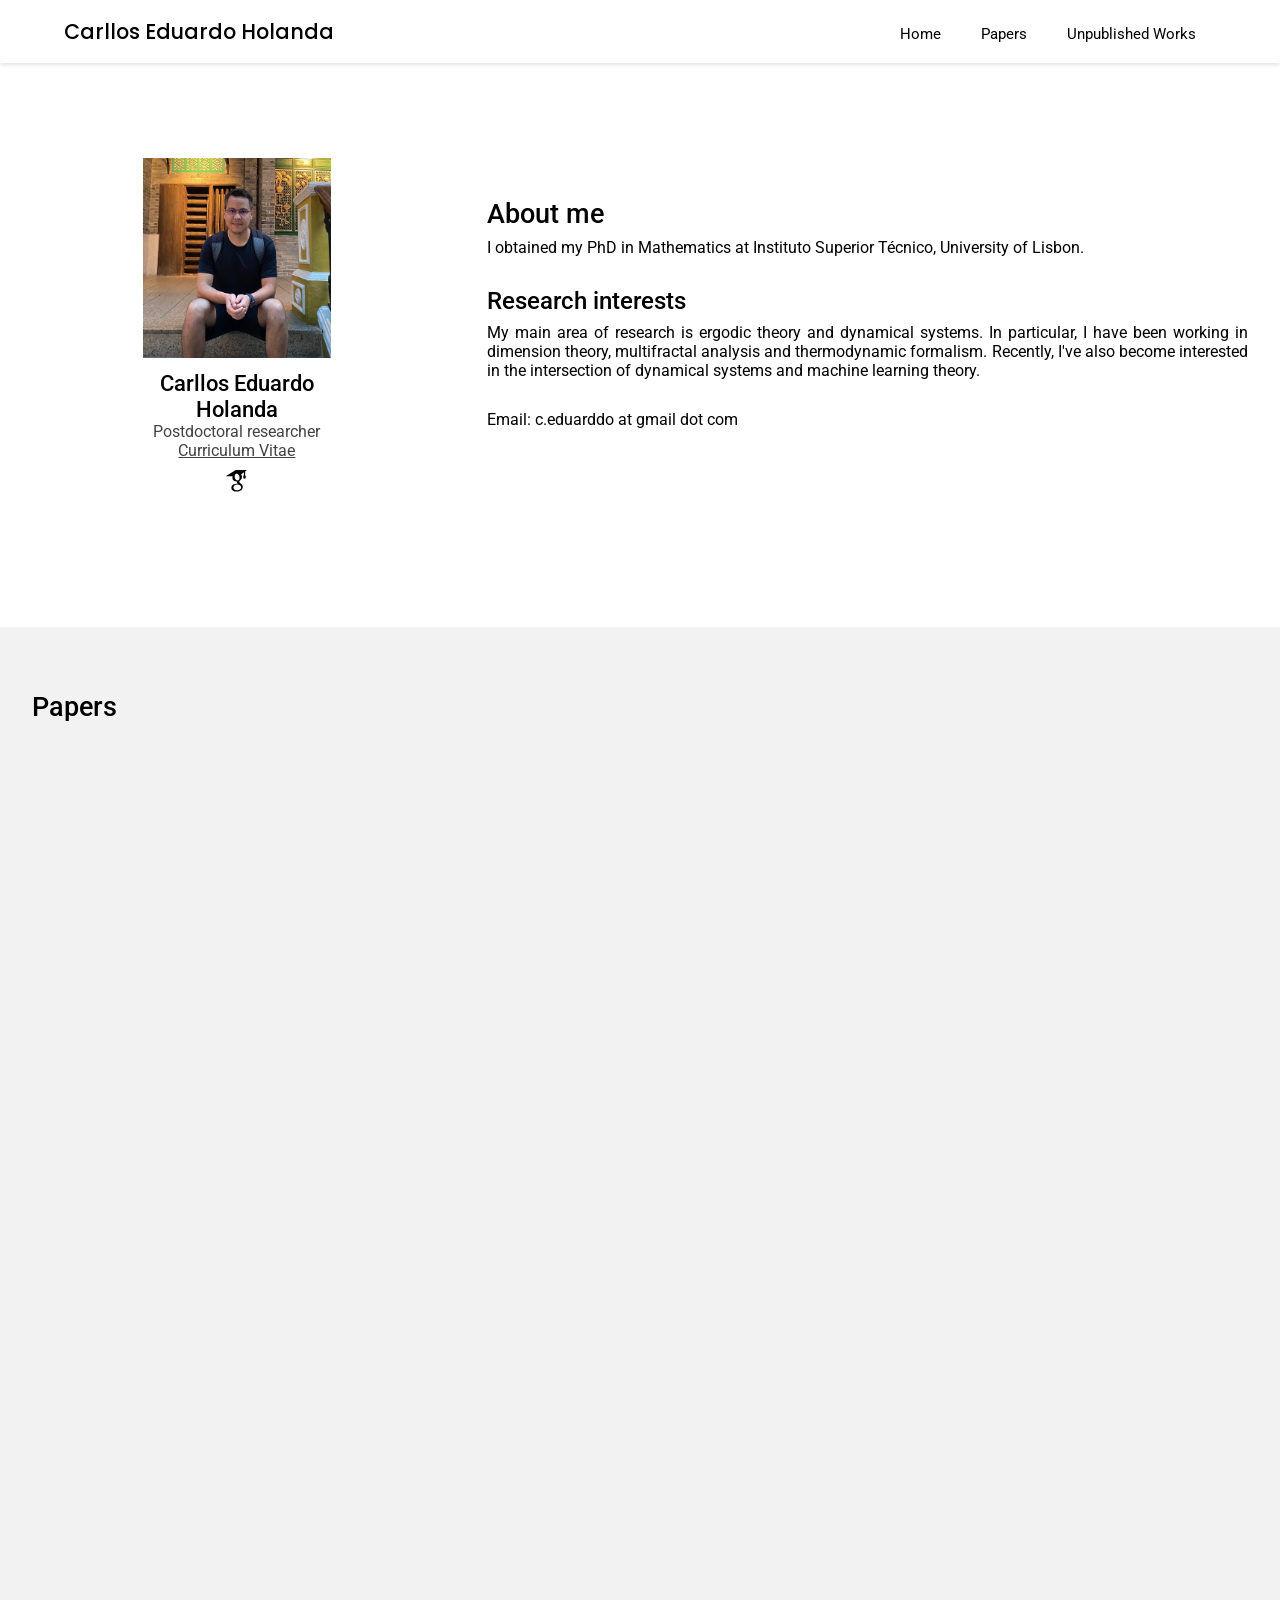
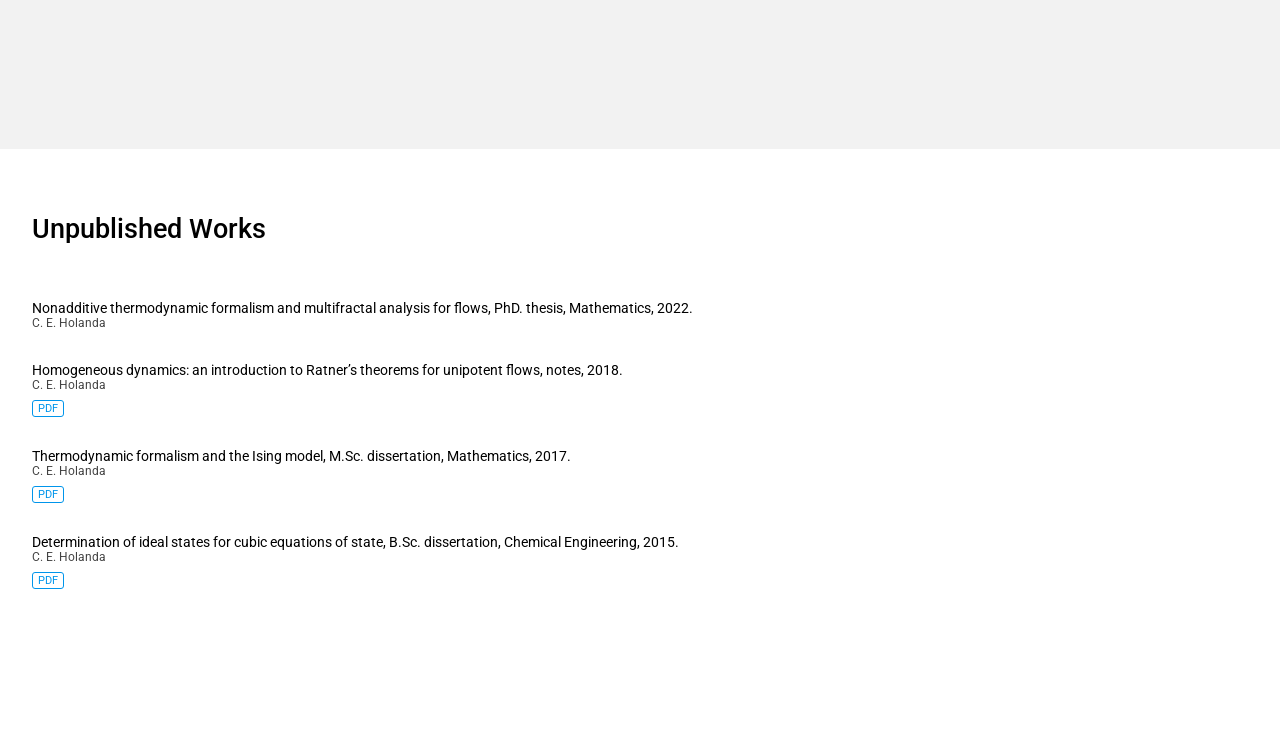
==== index.html @ 68814358 "Update index.html" ====
<!DOCTYPE html>
<html lang="en">
  <head>
    <meta charset="UTF-8" />
    <meta http-equiv="X-UA-Compatible" content="IE=edge" />
    <meta name="viewport" content="width=device-width, initial-scale=1.0" />
    <title>Carllos Eduardo Holanda</title>
    <link rel="icon" type="image" href="images/penguin.png">
    <link rel="stylesheet" href="style/style.css" />
  </head>
  <body>
    <!--- HEADER --->
    <header id="header" class="header">
      <section class="container">
        <a class="logo" href="index.html">Carllos Eduardo Holanda</a>
        <img
          class="open-menu"
          id="open-menu"
          src="images/menu.png"
          alt="Open menu"
          width="21"
          height="21"
        />
        <nav class="nav" id="nav">
          <img
            class="close-menu"
            id="close-menu"
            src="images/close.png"
            alt="Close menu"
            width="19"
          />
          <ul class="nav-links">
            <li><a class="nav-link" href="#home">Home</a></li>
            <li><a class="nav-link" href="#papers">Papers</a></li>
            <li>
              <a class="nav-link" href="#unpublished">Unpublished Works</a>
            </li>
          </ul>
        </nav>
      </section>
    </header>

    <!-- MAIN SECTION -->
    <section id="home" class="main">
      <div class="info">
        <img class="photo" src="images/New_new_me.jpeg" alt="profile photo" />
        <h2>Carllos Eduardo Holanda</h2>
        <p>Postdoctoral researcher</p>
        <a href="archives/cv.pdf" target="_blank" class="curriculum-vitae"
          >Curriculum Vitae</a
        >
        <!-- <p>c.eduarddo at gmail.com</p >-->
        <a
          class="google-scholar"
          href="https://scholar.google.com/citations?user=G0vyTjEAAAAJ&hl=en"
          target="_blank"
          ><img
            src="images/google-scholar.svg"
            alt="google-scholar link"
            width="30px"
        /></a>
      </div>

      <div class="biography">
        <div class="animate">
          <h2>About me</h2>
          <p class="about-me">
            <p align="justify">
            I obtained my PhD in Mathematics at Instituto Superior Técnico,
            University of Lisbon. 
          </p>

          <h3>Research interests</h3>
          <p class="research-interests">
            <p align="justify">
            My main area of research is ergodic theory and dynamical systems. In particular, I have been working in dimension theory, multifractal
            analysis and thermodynamic formalism. Recently, I've also become interested in the intersection of dynamical systems and machine learning theory.
          </p>

          <p class="contact">
            <p align="justify">
            Email: <span>c.eduarddo at gmail dot com</span>
          </p>
        </div>
      </div>
    </section>

    <!-- Papers -->
    <section id="papers" class="papers">
      <div class="left-col-mp">
        <h2 class="animate">Papers</h2>
      </div>

      <div class="right-col-mp animate">
         <div class="pb"> 
        <a
            href="https://doi.org/10.48550/arXiv.2210.05926"
            target="_blank"
            class="paper-link"
            >On cohomology, Gibbs properties and regularity of some nonadditive families of functions (2024).</a
          >
          <p>C. E. Holanda</p>
          <div class="mini-links">
            <a href="archives/nonadd-Liv_flow.pdf" target="_blank"
              >Preprint</a
            >
          </div>
        </div>
        
      <div class="pb"> 
          <a
            href="https://www.sciencedirect.com/science/article/abs/pii/S0022039624007393"
            target="_blank"
            class="paper-link"
            >Asymptotically additive families of functions and a physical equivalence problem for flows, Journal of Differential Equations 418 (2024), 142-177.</a
          >
          <p>C. E. Holanda</p>
          <div class="mini-links">
            <a href="archives/Asymptotically.pdf" target="_blank"
              >Preprint</a
            >
          </div>
        </div>

        <div class="pb">
          <a
            href="https://pubs.aip.org/aip/jmp/article-abstract/65/8/082703/3309578/A-Livsic-type-theorem-and-some-regularity?redirectedFrom=fulltext"
            target="_blank"
            class="paper-link"
            >A Livšic-type theorem and some regularity properties for nonadditive sequences of potentials, Journal of Mathematical Physics 65 (2024), 082703.
          </a
          >
          <p>C. E. Holanda and E. Santana</p>
          <div class="mini-links">
            <a href="archives/Livsic-type.pdf" target="_blank"
              >Preprint</a
            >
          </div>
        </div>

        <div class="pb">
          <a
            href="https://www.tandfonline.com/doi/abs/10.1080/14689367.2022.2098091"
            target="_blank"
            class="paper-link"
            >Nonlinear thermodynamic formalism for flows, Dynamical Systems 37 (2022), 603-629.</a
          >
          <p>L. Barreira and C. E. Holanda</p>
          <div class="mini-links">
            <a href="archives/Nonlinear_thermodynamics.pdf" target="_blank"
              >Preprint</a
            >
          </div>
        </div>

        <div class="pb">
          <a
            class="paper-link"
            href="https://www.sciencedirect.com/science/article/abs/pii/S1468121821001929"
            target="_blank"
            >Dimension spectra for flows: future and past, Nonlinear Anal. Real
            World Appl. 65 (2022), 103497. </a
          >
          <p>L. Barreira and C. E. Holanda</p>
          <div class="mini-links">
            <a href="archives/Dimension_spectra.pdf" target="_blank"
              >Preprint</a
            >
          </div>
        </div>

        <div class="pb">
          <a
            class="paper-link"
            href="https://link.springer.com/article/10.1007/s10955-022-02916-4"
            target="_blank"
            >Higher-dimensional nonlinear thermodynamic formalism, J. Stat.
            Phys. 187, 18 (2022).</a
          >
          <p>L. Barreira and C. E. Holanda</p>
          <div class="mini-links">
            <a href="archives/Higher_nonlinear.pdf" target="_blank">Preprint</a>
          </div>
        </div>

         <div class="pb">
          <a
            class="paper-link"
            href="https://iopscience.iop.org/article/10.1088/1361-6544/abf8f9/meta"
            target="_blank"
            >Almost additive multifractal analysis for flows, Nonlinearity 34 (2021), 4283-4314.</a
          >
          <p>L. Barreira and C. E. Holanda</p>
          <div class="mini-links">
            <a href="archives/Multifractal_flows.pdf">Preprint</a>
          </div>
        </div>

        <div class="pb">
          <a
            class="paper-link"
            href="https://www.tandfonline.com/doi/abs/10.1080/10236198.2021.1950147"
            target="_blank"
            >Hyperbolicity of delay equations via cocycles, Journal of
            Difference Equations and Applications 27 (2021), 1-24.</a
          >
          <p>L. Barreira, C. E. Holanda and C. Valls</p>
          <div class="mini-links">
            <a href="archives/Hyperbolic.pdf" target="_blank">Preprint</a>
          </div>
        </div>

        <div class="pb">
          <a
            class="paper-link"
            href="http://yokohamapublishers.jp/online2/oppafa/vol6/p37.html"
            target="_blank"
            >Equilibrium and Gibbs measures for flows, Pure and Applied
            Functional Analysis 6 (2021), 37-56.</a
          >
          <p>L. Barreira and C. E. Holanda</p>
          <div class="mini-links">
            <a href="archives/Equilibrium_flows.pdf" target="_blank"
              >Preprint</a
            >
          </div>
        </div>

        <div class="pb">
          <a
            class="paper-link"
            href="https://iopscience.iop.org/article/10.1088/1361-6544/ab81ec/meta"
            target="_blank"
            >Nonadditive topological pressure for flows, Nonlinearity 33 (2020), 3370-3394.</a
          >
          <p>L. Barreira and C. E. Holanda</p>
          <div class="mini-links">
            <a href="archives/Nonadditive_flows.pdf" target="_blank"
              >Preprint</a
            >
          </div>
        </div>
      </div>
    </section>

    <!-- Unpublished Works -->
    <section id="unpublished" class="unpublished animate">
      <div class="left-col-unpublished">
        <h2>Unpublished Works</h2>
      </div>

      <div class="right-col-unpublished">
        <div class="unpublished-box">
          <p class="title">
            Nonadditive thermodynamic formalism and multifractal analysis for
            flows, PhD. thesis, Mathematics, 2022.
          </p>
          <p>C. E. Holanda</p>
        </div>

        <div class="unpublished-box">
          <p class="title">
            Homogeneous dynamics: an introduction to Ratner’s theorems for
            unipotent flows, notes, 2018.
          </p>
          <p>C. E. Holanda</p>
          <a
            href="archives/Ratner's Theorems on Unipotent Flows.pdf"
            target="_blank"
            >PDF</a
          >
        </div>

        <div class="unpublished-box">
          <p class="title">
            Thermodynamic formalism and the Ising model, M.Sc. dissertation,
            Mathematics, 2017.
          </p>
          <p>C. E. Holanda</p>
          <a href="archives/CEAHolanda_dissertação.pdf" target="_blank">PDF</a>
        </div>

        <div class="unpublished-box">
          <p class="title">
            Determination of ideal states for cubic equations of state, B.Sc.
            dissertation, Chemical Engineering, 2015.
          </p>
          <p>C. E. Holanda</p>
          <a href="archives/TCC.pdf" target="_blank">PDF</a>
        </div>
      </div>
    </section>

    <script src="script/script.js"></script>
  </body>
</html>
---- style/style.css ----
@import url("https://fonts.googleapis.com/css2?family=Poppins:wght@400;500;600;700&family=Roboto:wght@400;500;700&display=swap");
* {
  margin: 0;
  padding: 0;
  box-sizing: border-box;
}

html {
  scroll-behavior: smooth;
}

body {
  font-family: "Roboto";
  background-color: white;
}

header {
  width: 100%;
  padding: 1em 2em 1em 2em;
  background-color: white;
  box-shadow: 0 0.125rem 0.25rem 0 rgba(0, 0, 0, 0.11);
}
header .container {
  display: flex;
  justify-content: space-between;
}
header .logo {
  font-family: "Poppins";
  text-decoration: none;
  font-weight: 500;
  color: black;
  font-size: 1.3em;
}
header .open-menu {
  cursor: pointer;
  margin-top: 0.4em;
}
header nav {
  position: fixed;
  right: 0;
  top: 0;
  height: 100vh;
  width: 190px;
  display: none;
  padding: 1em;
  z-index: 2;
  background-color: #20272e;
}
header nav.menu-appear {
  display: block;
}
header .close-menu {
  cursor: pointer;
  float: right;
  margin-top: 0.8em;
}
header ul {
  margin-top: 7em;
}
header li {
  list-style-type: none;
  text-align: right;
  margin-top: 2em;
  font-size: 1.2rem;
}
header li a {
  text-decoration: none;
  color: white;
}

.sticky {
  position: fixed;
  top: 0;
  z-index: 1;
  width: 100%;
  background-color: rgb(255, 255, 255);
}

.animate {
  opacity: 1;
  transition: 800ms;
}

.content-animate {
  opacity: 0;
  transform: translateY(50px);
}

.main {
  padding: 4em 2em;
  display: flex;
  flex-direction: column;
  align-items: center;
  justify-content: center;
  gap: 2.8em;
}
.main .info {
  display: flex;
  flex-direction: column;
  justify-content: space-between;
  align-items: center;
}
.main .info .photo {
  height: 200px;
  margin-bottom: 12px;
  margin-top: 30px;
}
.main .info h2 {
  font-size: 1.4em;
  font-weight: 500;
  color: black;
  text-align: center;
  max-width: 70%;
}
.main .info p {
  font-size: 1em;
  color: rgba(0, 0, 0, 0.742);
}
.main .info a {
  color: rgba(0, 0, 0, 0.74);
}
.main .info .google-scholar {
  margin-top: 5px;
}
.main .biography h2 {
  font-size: 1.7em;
  font-weight: 500;
  color: black;
}
.main .biography .about-me {
  margin-top: 8px;
  font-size: 1.1em;
  color: rgba(0, 0, 0, 0.742);
}
.main .biography h3 {
  font-size: 1.5em;
  font-weight: 500;
  margin-top: 30px;
  color: black;
}
.main .biography .research-interests {
  font-size: 1.1em;
  margin-top: 8px;
  color: rgba(0, 0, 0, 0.742);
}
.main .biography .contact {
  margin-top: 30px;
  font-size: 1.1em;
}
.main .biography .contact span {
  font-size: 1.1em;
  color: rgba(0, 0, 0, 0.742);
}

.papers {
  padding: 4em 2em;
  display: flex;
  flex-direction: column;
  align-items: center;
  justify-content: center;
  background-color: #f2f2f2;
}
.papers h2 {
  text-align: center;
  font-weight: 500;
  font-size: 1.7em;
  color: black;
  margin-bottom: 2em;
}
.papers p {
  color: rgba(0, 0, 0, 0.74);
  font-size: 12px;
}
.papers .pb {
  margin-bottom: 2em;
}
.papers .pb .paper-link {
  font-size: 0.85em;
  max-width: 50px;
  color: #0095eb;
}
.papers .pb .mini-links {
  display: flex;
  gap: 5px;
  margin-top: 5px;
}
.papers .pb .mini-links a {
  text-decoration: none;
  color: #0095eb;
  border: 1px solid #0095eb;
  border-radius: 3px;
  padding: 1px 5px;
  font-size: 11px;
}

.unpublished {
  padding: 4em 2em;
  display: flex;
  flex-direction: column;
  align-items: center;
  justify-content: center;
  background-color: white;
}
.unpublished h2 {
  text-align: center;
  font-weight: 500;
  font-size: 1.7em;
  color: black;
  margin-bottom: 2em;
}
.unpublished .unpublished-box {
  margin-bottom: 2em;
}
.unpublished .unpublished-box .title {
  font-size: 0.85em;
  color: black;
  margin-bottom: 0px;
}
.unpublished .unpublished-box p {
  color: rgba(0, 0, 0, 0.74);
  font-size: 12px;
  margin-bottom: 5px;
}
.unpublished .unpublished-box a {
  text-decoration: none;
  color: #0095eb;
  border: 1px solid #0095eb;
  border-radius: 3px;
  padding: 1px 5px;
  font-size: 11px;
}

@media only screen and (min-width: 768px) {
  .open-menu,
  .close-menu {
    display: none;
  }
  .nav {
    display: block;
    height: auto;
    width: auto;
    position: static;
    padding: 0;
    background-color: white;
  }
  .nav ul {
    display: flex;
    justify-content: space-around;
    align-items: center;
    margin: 0;
  }
  .nav li {
    margin: 9px 20px 0px 20px;
    text-align: center;
    font-size: 0.95em;
  }
  .nav li a {
    color: black;
  }
}
@media only screen and (min-width: 1080px) {
  header {
    padding: 1em 4em 1em 4em;
  }
  .main {
    flex-direction: row;
    justify-content: space-around;
    align-items: center;
    padding: 8em 2em;
  }
  .main .info {
    width: 35%;
  }
  .main .info h2 {
    max-width: 50%;
  }
  .main .biography {
    display: flex;
    align-items: flex-start;
    flex-direction: column;
    width: 65%;
  }
  .papers {
    display: flex;
    align-items: initial;
    justify-content: space-around;
  }
  .papers h2 {
    text-align: start;
  }
  .papers .left-col-mp {
    width: 40%;
  }
  .papers .right-col-mp {
    width: 70%;
  }
  .unpublished {
    display: flex;
    align-items: initial;
    justify-content: space-around;
  }
  .unpublished h2 {
    text-align: start;
  }
  .unpublished .left-col-unpublished {
    width: 40%;
  }
  .unpublished .right-col-unpublished {
    width: 70%;
  }
  .thesis {
    display: flex;
    flex-direction: row;
    align-items: initial;
    justify-content: space-around;
  }
  .thesis .left-col-thesis {
    width: 40%;
  }
  .thesis .right-col-thesis {
    width: 70%;
  }
}/*# sourceMappingURL=style.css.map */
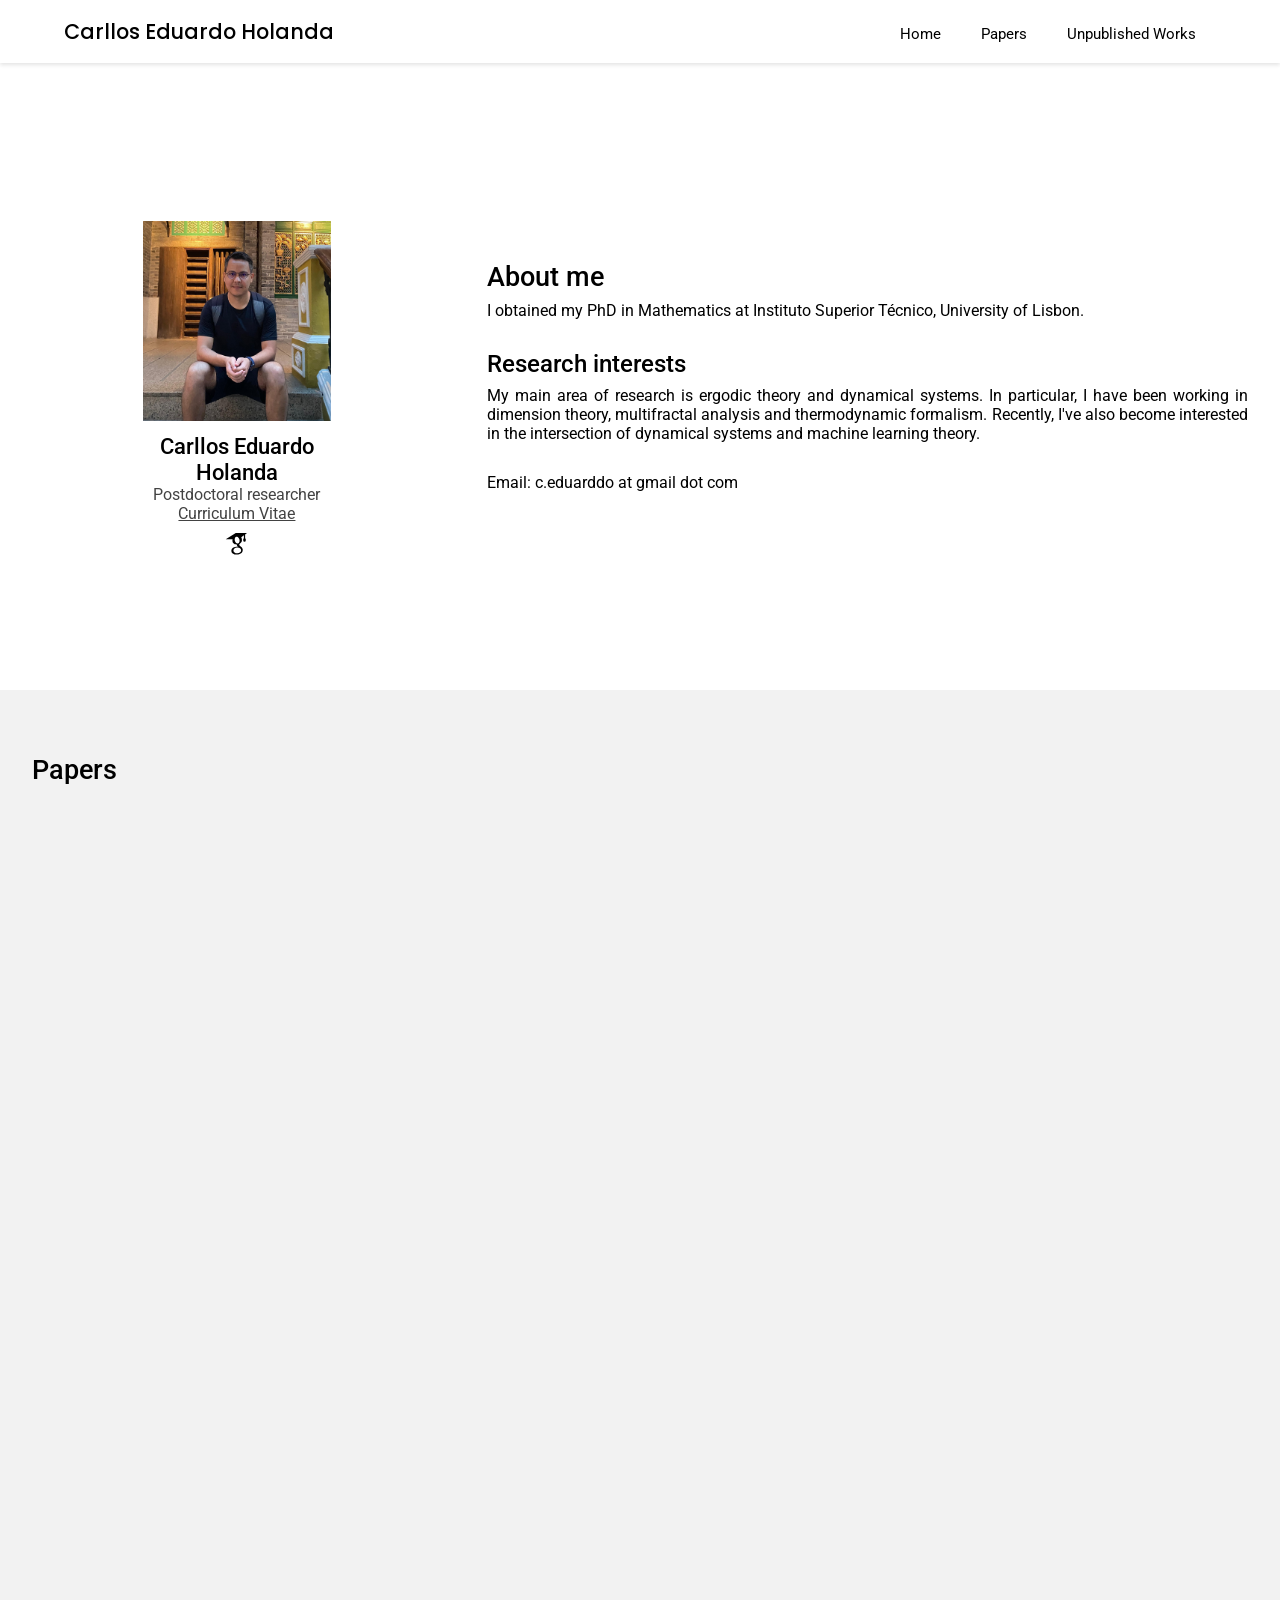
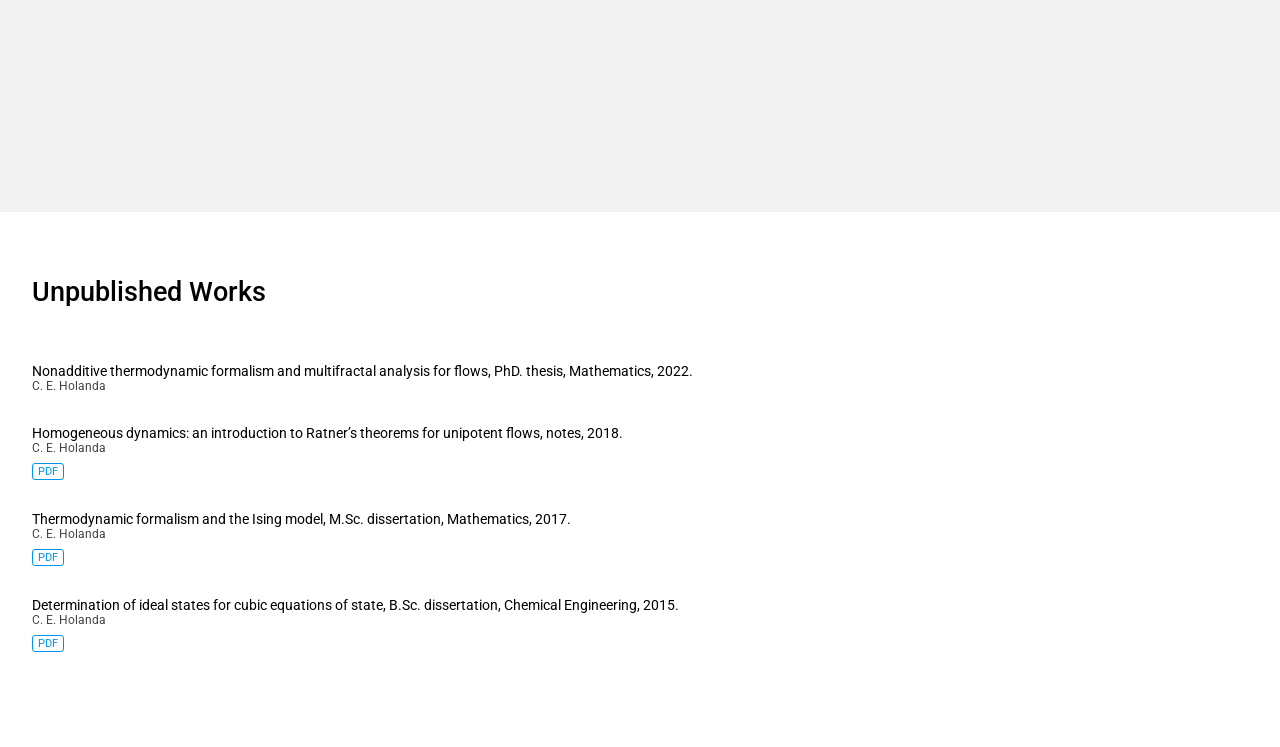
==== commit 0d64d9cb: "Update index.html" ====
--- a/index.html
+++ b/index.html
@@ -97,7 +97,7 @@
             href="https://doi.org/10.48550/arXiv.2210.05926"
             target="_blank"
             class="paper-link"
-            >On cohomology, Gibbs properties and regularity of some nonadditive families of functions (2024).</a
+            >On cohomology, Gibbs properties and regularity of some nonadditive families of potentials (2024).</a
           >
           <p>C. E. Holanda</p>
           <div class="mini-links">
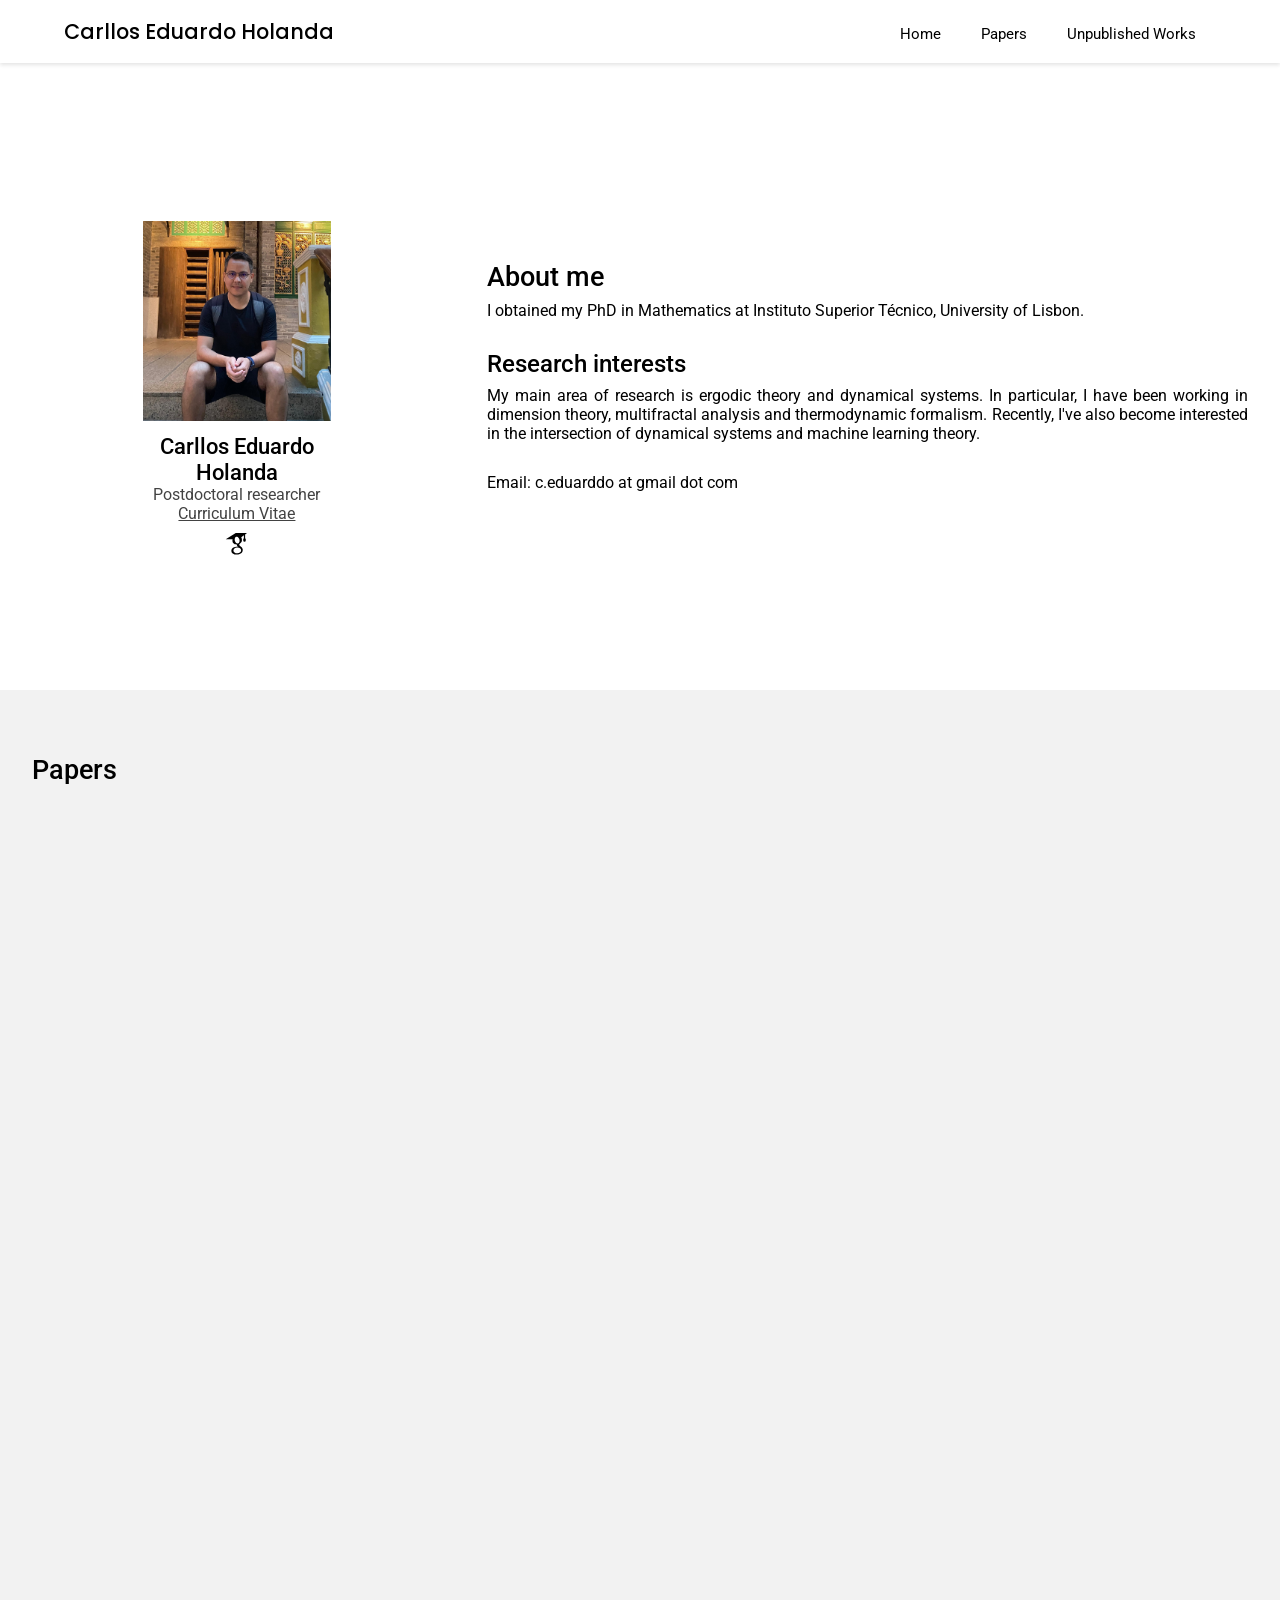
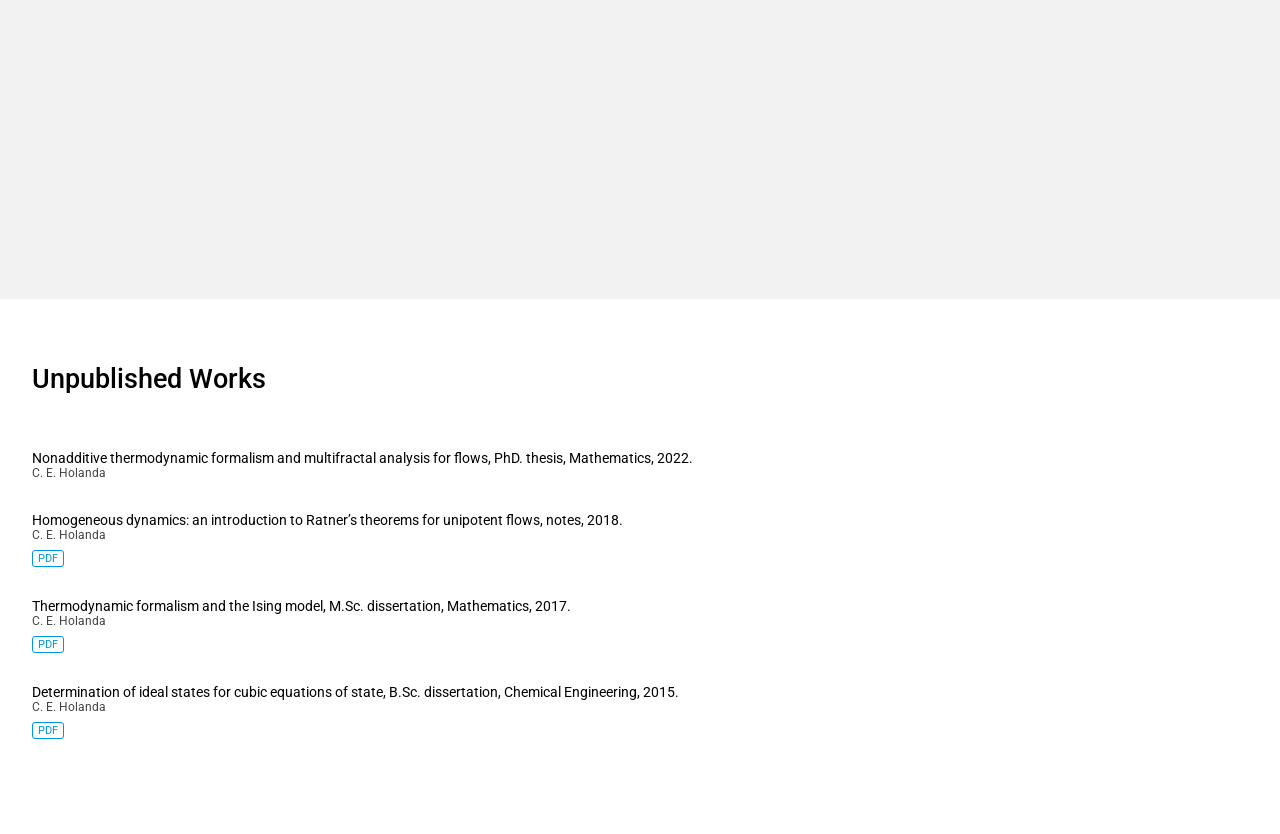
==== commit de09f22f: "Update index.html" ====
--- a/index.html
+++ b/index.html
@@ -92,6 +92,21 @@
       </div>
 
       <div class="right-col-mp animate">
+          <div class="pb"> 
+          <a
+            href=""
+            target="_blank"
+            class="paper-link"
+            >Nonlinear dimension spectra, full measures and nontypical points (2024).</a
+          >
+          <p>L. Barreira, C. E. Holanda, X. Hou and X. Tian </p>
+          <div class="mini-links">
+            <a href="archives/nonlinear_spectra.pdf" target="_blank"
+              >Preprint</a
+            >
+          </div>
+        </div>
+        
          <div class="pb"> 
         <a
             href="https://doi.org/10.48550/arXiv.2210.05926"
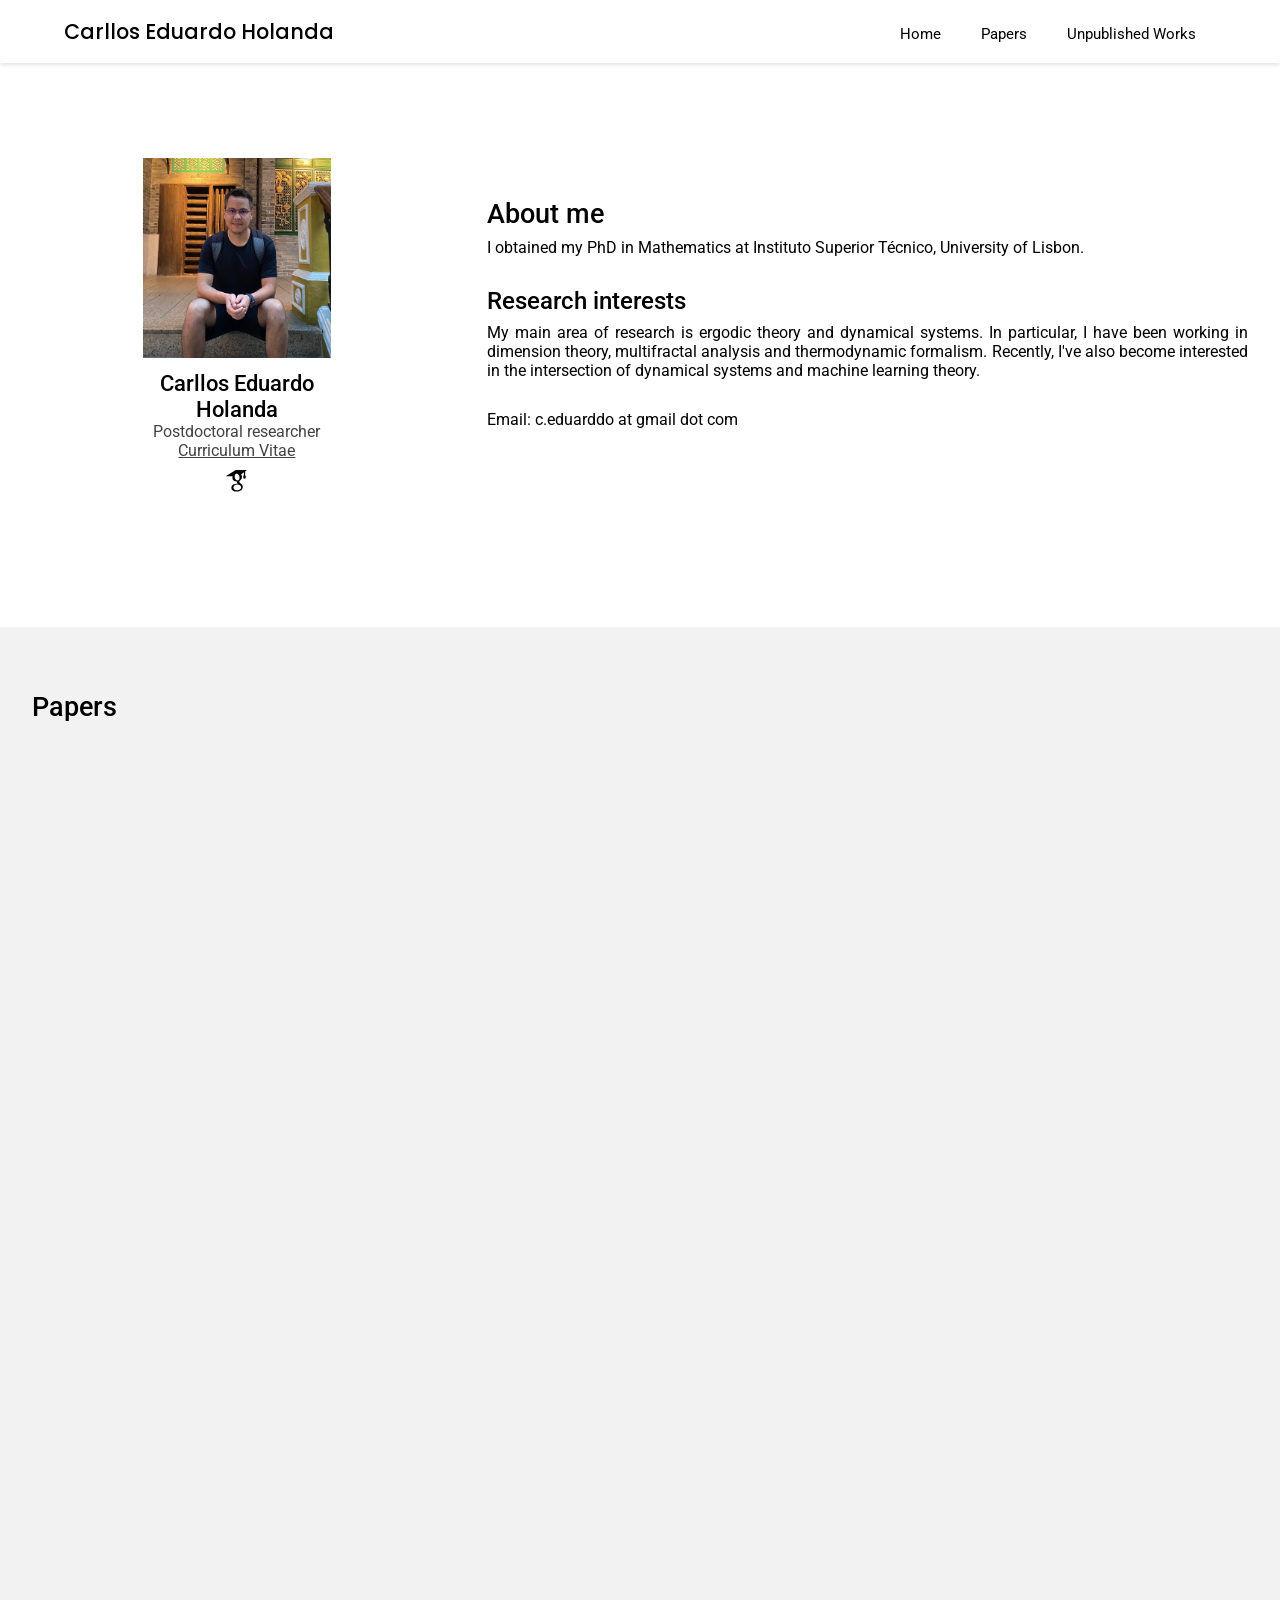
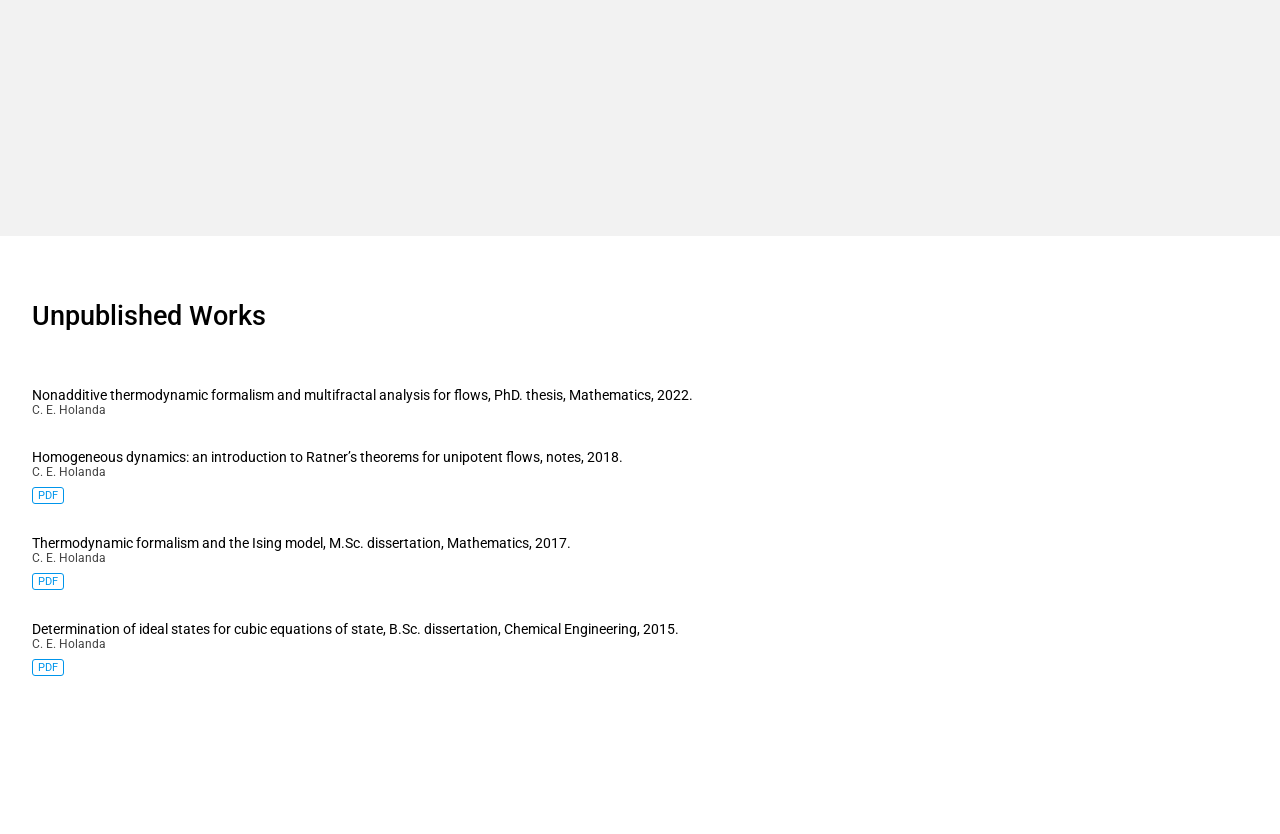
==== commit 4581dc38: "Update index.html" ====
--- a/index.html
+++ b/index.html
@@ -97,7 +97,7 @@
             href=""
             target="_blank"
             class="paper-link"
-            >Nonlinear dimension spectra, full measures and nontypical points (2024).</a
+            >Nonlinear dimension spectra, full measures and nontypical points (2025).</a
           >
           <p>L. Barreira, C. E. Holanda, X. Hou and X. Tian </p>
           <div class="mini-links">
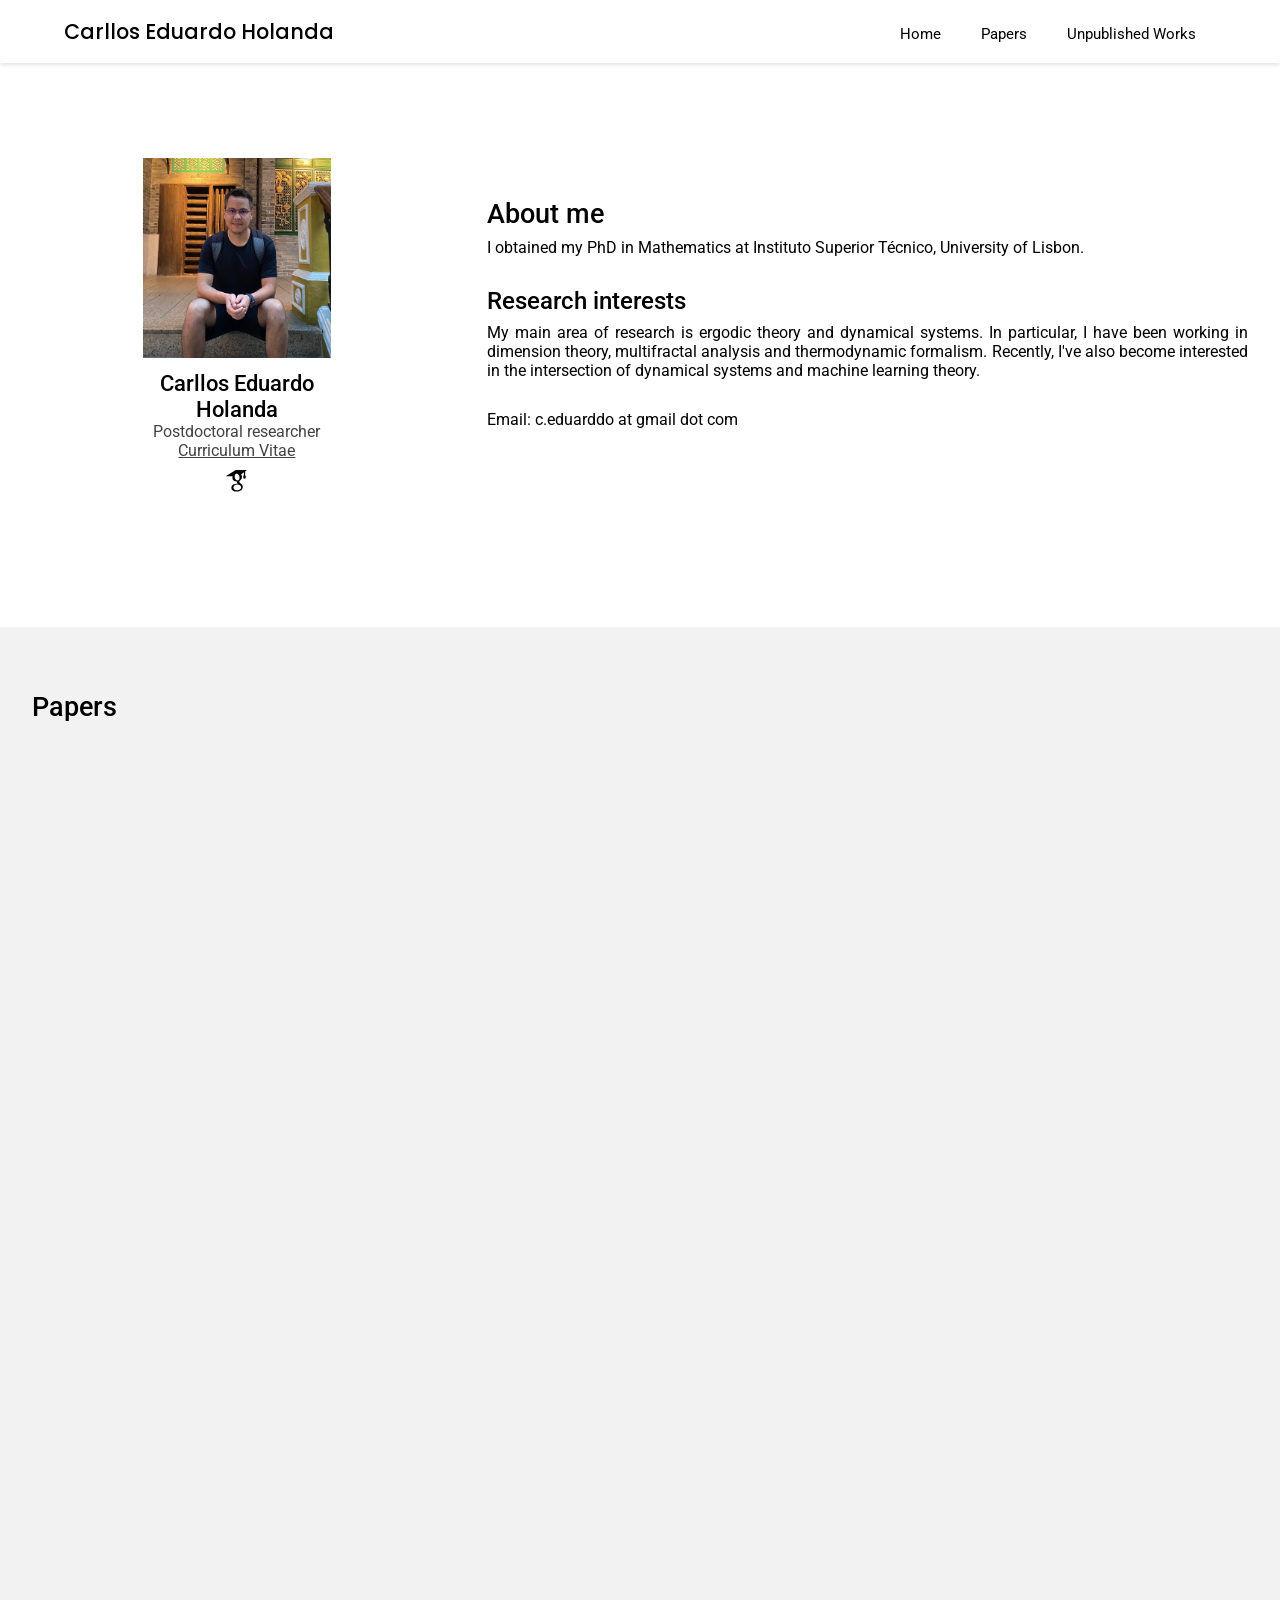
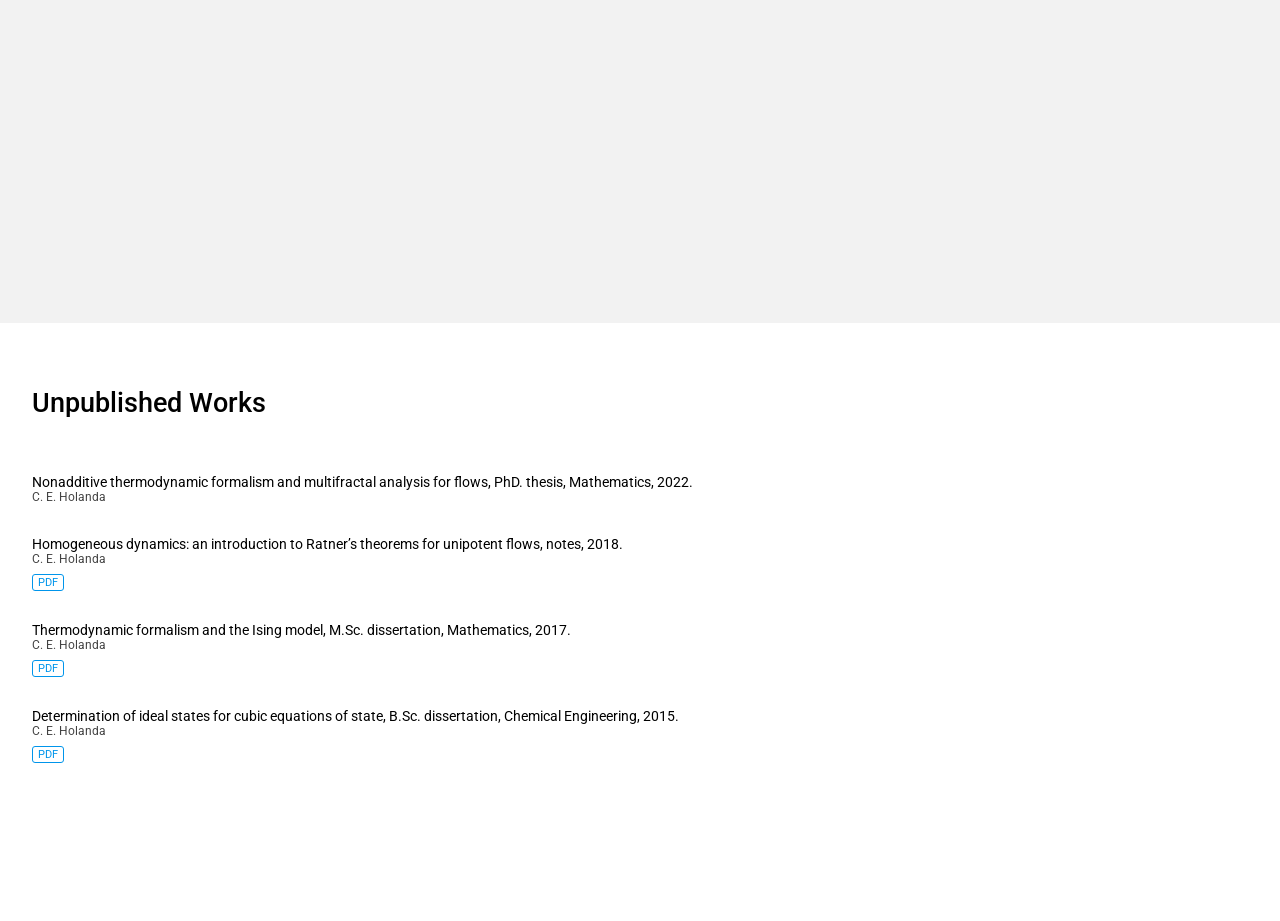
==== commit b29a1eed: "Update index.html" ====
--- a/index.html
+++ b/index.html
@@ -92,6 +92,23 @@
       </div>
 
       <div class="right-col-mp animate">
+
+        <div class="pb"> 
+          <a
+            href="https://doi.org/10.48550/arXiv.2611.04404"
+            target="_blank"
+            class="paper-link"
+            >Ergodic full measures and entropy spectrum for countable observables on compact spaces (2026).</a
+          >
+          <p>C. E. Holanda</p>
+          <div class="mini-links">
+            <a href="archives/Ergodic_full_measures.pdf" target="_blank"
+              >Preprint</a
+            >
+          </div>
+        </div>
+
+        
           <div class="pb"> 
           <a
             href=""
@@ -112,11 +129,11 @@
             href="https://doi.org/10.48550/arXiv.2210.05926"
             target="_blank"
             class="paper-link"
-            >On cohomology, Gibbs properties and regularity of some nonadditive families of potentials (2024).</a
-          >
-          <p>C. E. Holanda</p>
-          <div class="mini-links">
-            <a href="archives/nonadd-Liv_flow.pdf" target="_blank"
+            >Nonadditive families of potentials: physical equivalence and some regularity relations (2024).</a
+          >
+          <p>C. E. Holanda</p>
+          <div class="mini-links">
+            <a href="archives/Nonadditive_families.pdf" target="_blank"
               >Preprint</a
             >
           </div>
@@ -309,3 +326,5 @@
     <script src="script/script.js"></script>
   </body>
 </html>
+
+
